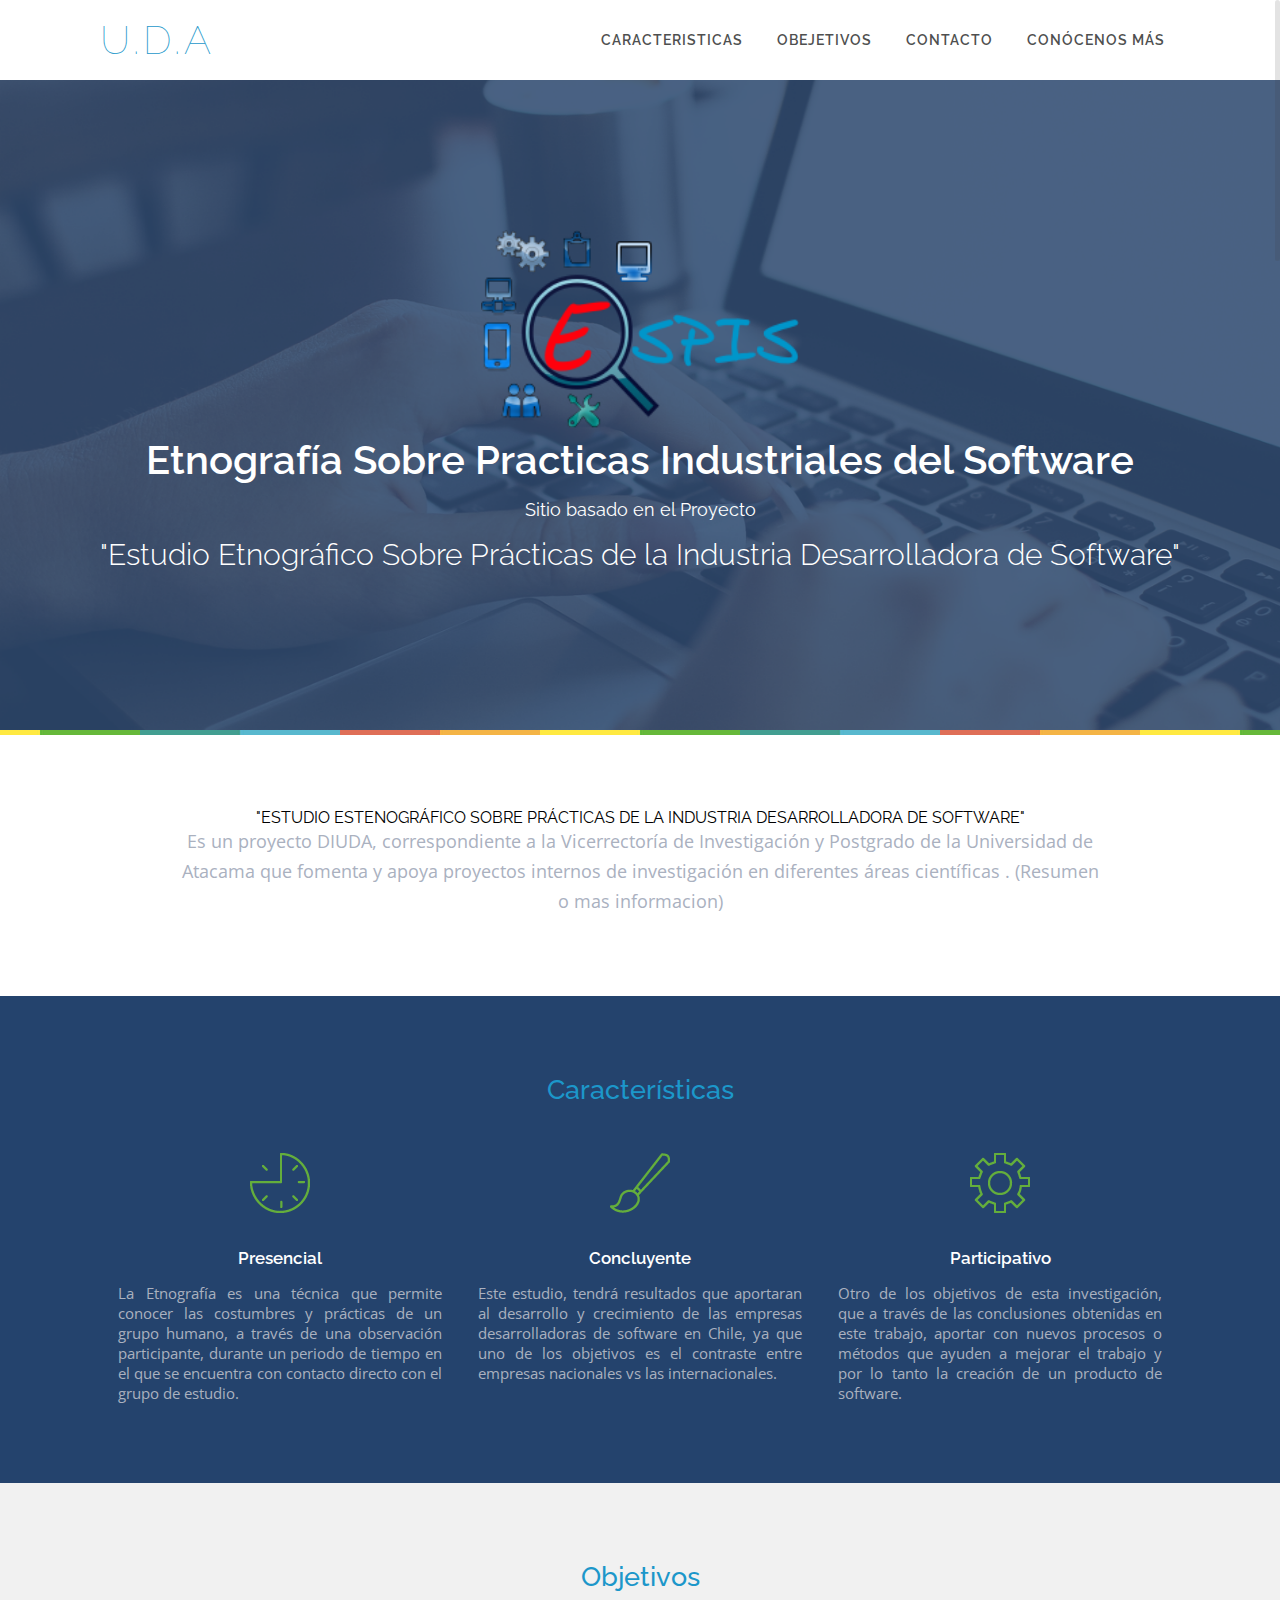
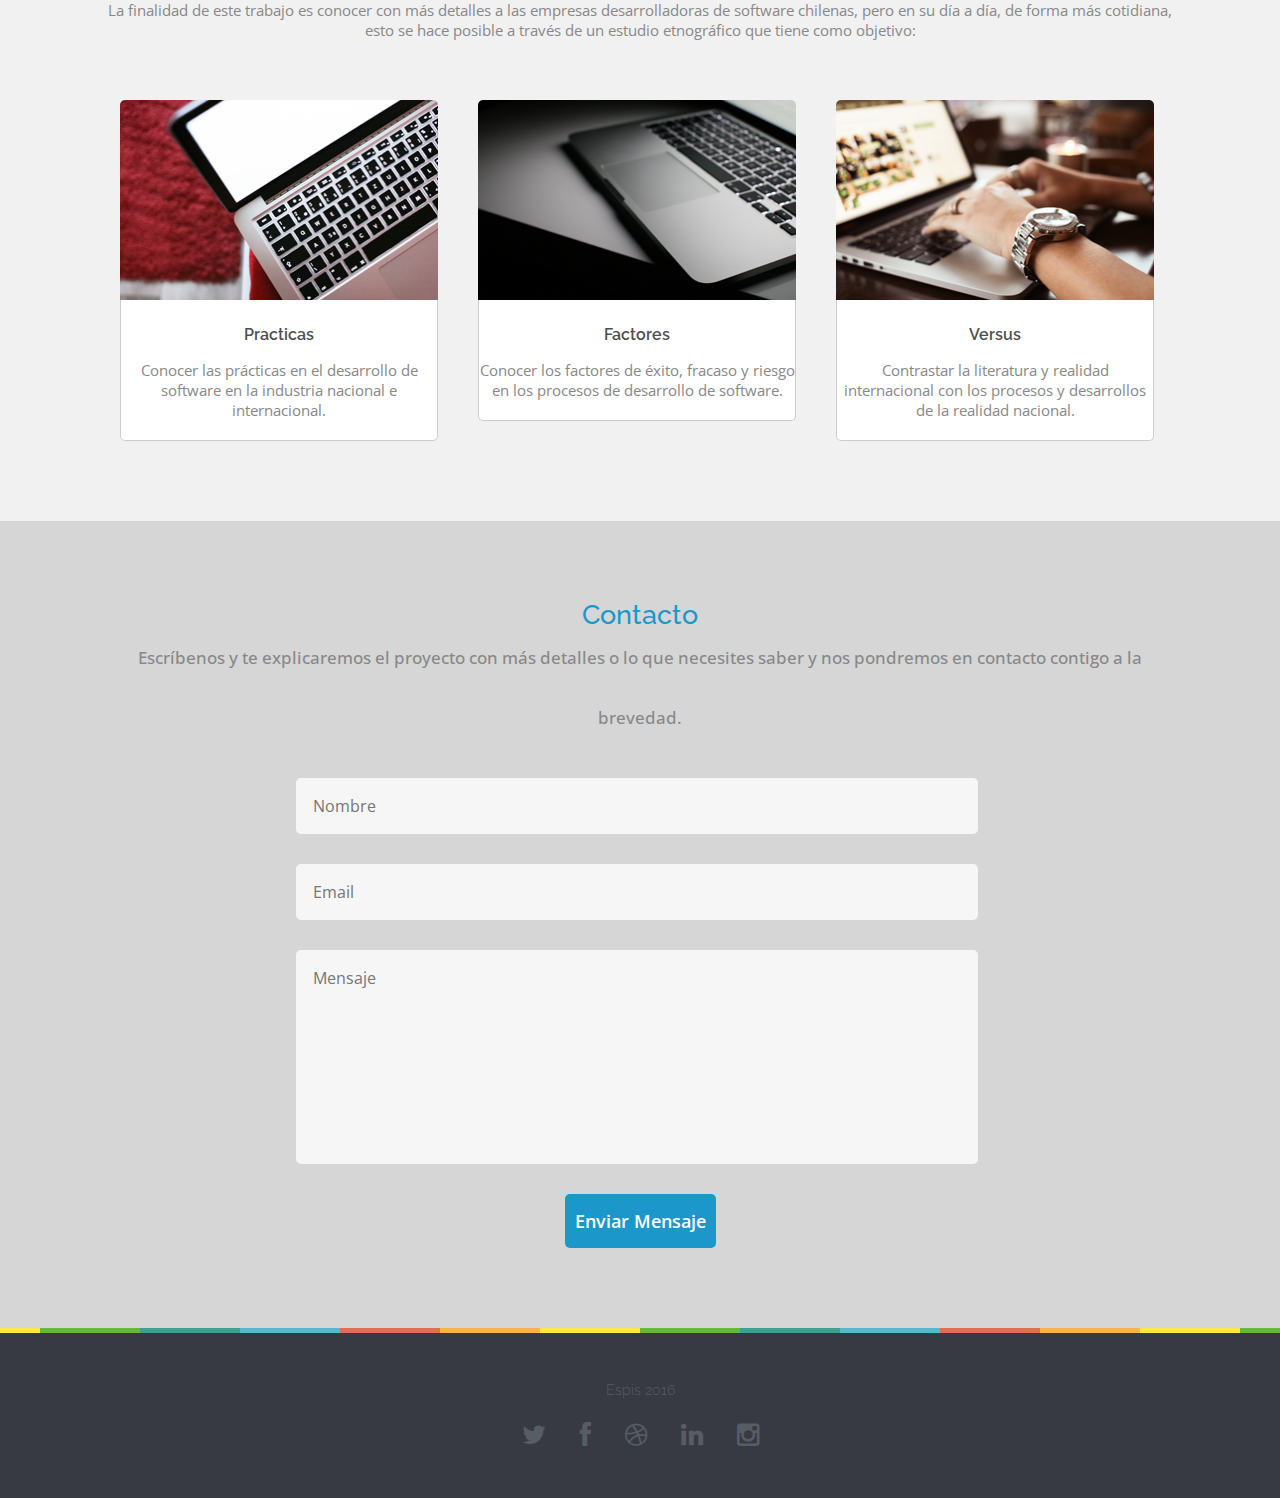
==== index.html @ ec748920 "primer respaldo de Espis" ====
<!DOCTYPE html PUBLIC "-//W3C//DTD XHTML 1.0 Transitional//EN" "http://www.w3.org/TR/xhtml1/DTD/xhtml1-transitional.dtd">
<html xmlns="http://www.w3.org/1999/xhtml">
<head>
<meta http-equiv="Content-Type" content="text/html; charset=utf-8" />
<meta name="viewport" content="width=device-width, initial-scale=1.0">
<title>ESPIS- Proyecto DIUDA 2016</title>
<link rel="stylesheet" type="text/css" href="style.css"/>
<link href='http://fonts.googleapis.com/css?family=Raleway:400,200,300,600,700,800' rel='stylesheet' type='text/css'>
<link href='http://fonts.googleapis.com/css?family=Open+Sans:400,700,800,600,300,200' rel='stylesheet' type='text/css'>
<link href="css/font-awesome.min.css" rel="stylesheet" media="screen">
<link href="css/responsive.css" rel="stylesheet" media="screen" type="text/css"/>
<link rel="stylesheet" href="sidr/stylesheets/jquery.sidr.dark.css">
<script src="js/jquery.min.js"></script>
<script src="sidr/jquery.sidr.min.js"></script>
<script type="text/javascript" src="js/smoothscroll.js"></script>

</head>

<body>
	<div class="header">
    	<div class="container">
    		
            
  <!--Logo------------------------------------------------------------------------------------------------------------------------------->          
            <div class="logo-menu">
        		<div class="logo">
              
                <h1><a href="http://www.uda.cl/">U.D.A</a></h1>
            	
                </div>
                <!--<a id="simple-menu" href="#sidr">Toggle menu</a>-->
                <div id="mobile-header">
<a class="responsive-menu-button" href="#"><img src="images/11.png"/></a>
</div>
            	<div class="menu" id="navigation">
            		<ul>
                    	<li><a href="#features">Caracteristicas</a></li>
                        <li><a href="#stories">Obejetivos</a></li>
                        <li><a href="#contact">Contacto</a></li>
                        <li><a href="conocenosmas.html">Conócenos más</a></li>
                    </ul>
            	</div>
        	</div>
        </div>
    </div>
  <!--Banner------------------------------------------------------------------------------------------------------------------>  
    <div class="banner">
    	<div class="container">
        	<div class="header-text">
            	<div class="story-img"><img src="images/ESPIS.png"/></div>
            	<p class="big-text"><h2>Etnografía Sobre Practicas Industriales del Software</h2></p>
               <!-- <h2>Extant Your Creative Thoughts</h2>
                <p class="small-text">Extant is a free html5 template designed by <a href="www.html5layouts.com">HTML5 Layouts</a> and released under common creative licence 3.0</p>-->
                 <p class="small-text">Sitio basado en el Proyecto</p> 
                <p class="big-text">"Estudio Etnográfico Sobre Prácticas de la Industria Desarrolladora de Software"</p>
                
               <!-- <div class="button-section">
                	<ul>
                    	<li><a href="#" class="top-button white">Learn More</a></li>
                        <li><a href="#" class="top-button green">Get Started</a></li>
                    </ul>
                </div>
                -->
                
            </div>
        </div>
    </div>
    
    <div class="color-border">
    </div>
    
    
    
  <!--Extant Bloque en Blanco------------------------------------------------------------------------------------------------>  
    <div class="desc">
    	<div class="container">
        
       
        	<h3>"ESTUDIO ESTENOGRÁFICO SOBRE PRÁCTICAS DE LA INDUSTRIA DESARROLLADORA DE SOFTWARE"</h3>
            <p></p>
            <p>Es un proyecto DIUDA, correspondiente a la Vicerrectoría de Investigación y Postgrado de la Universidad de Atacama que fomenta y apoya proyectos internos de investigación en diferentes áreas científicas . (Resumen o mas informacion)</p>
        </div>
    </div>
  <!--Caractaeristicas --------------------------------------------------------------------------------------------------------------->  
    <div class="features" id="features">
    	<div class="container">
        	<h3 class="text-head">Características</h3>
        	<div class="features-section">
                <ul>
                	<li>
                    	<div class="feature-icon icon2"></div>
                     	<h4>Presencial</h4>
                        <p align="justify">La Etnografía es una técnica que permite conocer las costumbres y prácticas de un grupo humano, a través de una observación participante, durante un periodo de tiempo en el que se encuentra con contacto directo con el grupo de estudio.</p>
                     </li>
                     <li>
                    	<div class="feature-icon icon1"></div>
                     	<h4>Concluyente</h4>
                        <p align="justify">Este estudio, tendrá resultados que aportaran al desarrollo y crecimiento de las empresas desarrolladoras de software en Chile, ya que uno de los objetivos es el contraste entre empresas nacionales vs las internacionales.</p>
                     </li>
                     <li>
                    	<div class="feature-icon icon3"></div>
                     	<h4>Participativo</h4>
                        <p align="justify">Otro de los objetivos de esta investigación, que a través de las conclusiones obtenidas en este trabajo, aportar con nuevos procesos o métodos que ayuden a mejorar el trabajo y por lo tanto la creación de un producto de software. </p>
                     </li>
                </ul>
            </div>
        </div>
    </div>
   
 <!--Objetivos------------------------------------------------------------------------------------------------------------------------->   
    <div class="stories" id="stories">
    	<div class="container">
        	<h3 class="text-head">Objetivos</h3>
            <div class="story-boxa">
            <p> La finalidad de este trabajo es conocer con más detalles a las empresas desarrolladoras de software  chilenas, pero en su día a día, de forma más cotidiana, esto se hace posible a través  de un estudio etnográfico que tiene como objetivo:</p>
        	</div>
            <div class="stories-section">
            	<ul>
                	<li>
                    	<a href="#">
                    	<div class="story-img"><img src="images/story1.png"/></div>
                        	<div class="story-box">
                            	<h4>Practicas</h4>
                        		<p>Conocer las prácticas en el desarrollo de software en la industria nacional e internacional.</p>
                        		
                            </div>
                        </a>
                    </li>
                    <li>
                    	<a href="#">
                    	<div class="story-img"><img src="images/story2.png"/></div>
                        	<div class="story-box">
                            	<h4>Factores</h4>
                        		<p>Conocer los factores de éxito, fracaso y riesgo en los procesos de desarrollo de software.</p>
                        		
                            </div>
                        </a>
                    </li>
                    <li>
                    	<a href="#">
                    	<div class="story-img"><img src="images/story3.png"/></div>
                        	<div class="story-box">
                            	<h4>Versus</h4>
                        		<p>Contrastar la literatura y realidad internacional con los procesos y desarrollos de la realidad nacional.</p>
                        		
                            </div>
                        </a>
                    </li>
                </ul>
            </div>
        </div>
    </div>
    
    
    
    
 <!--Contacto--------------------------------------------------------------------------------------------------------------->  	
    <div class="contact" id="contact">
    	<div class="container">
        	<h3 class="text-head">Contacto</h3>
            <p class="box-desc">Escríbenos y te explicaremos el proyecto con más detalles o lo que necesites saber y nos pondremos en contacto contigo a la brevedad.</p>
            	<div class="contact-section">
            		
                		<form action="envio.php" method="GET" >
                    		<input type="text" name="nombre" placeholder="Nombre" />
                        	<input type="email" name="email" placeholder="Email"/>
                        	<textarea name="mensaje" placeholder="Mensaje" rows="6"></textarea>
                        	<button type="submit" class="submit">Enviar Mensaje</button>
                   		</form>
                	
            	</div>
        </div>
    </div>
  
    <div class="color-border">
    </div>
   
   
   <!-- Footer------------------------------------------------------------------------------------------------------------------------->
    <div class="footer">
        	<div class="container">
            	<div class="infooter">
                <p class="copyright">Espis 2016 </p>
            	</div>
            <ul class="socialmedia">
                <li><a href=""><i class="icon-twitter"></i></a></li>
                <li><a href=""><i class="icon-facebook"></i></a></li>
                <li><a href=""><i class="icon-dribbble"></i></a></li>
                <li><a href=""><i class="icon-linkedin"></i></a></li>
                <li><a href=""><i class="icon-instagram"></i></a></li>
            </ul>
            </div>
        </div>
        
        
    <!-- Script------------------------------------------------------------------------------------------------------------------------------>    
        <script type="text/javascript" src="js/jquery.nicescroll.min.js"></script>
        <script type="text/javascript">		
			 $(document).ready(function() {
				$('#simple-menu').sidr({
				side: 'right'
			});
			});
			$('.responsive-menu-button').sidr({
				name: 'sidr-main',
				source: '#navigation',
				side: 'right'

				});
			$(document).ready(
			function() {
			$("html").niceScroll({cursorborder:"0px solid #fff",cursorwidth:"5px",scrollspeed:"70"});
			}
			);
		</script>
</body>
</html>
---- style.css ----
/* CSS Document */

/* http://meyerweb.com/eric/tools/css/reset/ 
   v2.0 | 20110126
   License: none (public domain)
*/

html, body, div, span, applet, object, iframe,
h1, h2, h3, h4, h5, h6, p, blockquote, pre,
a, abbr, acronym, address, big, cite, code,
del, dfn, em, img, ins, kbd, q, s, samp,
small, strike, strong, sub, sup, tt, var,
b, u, i, center,
dl, dt, dd, ol, ul, li,
fieldset, form, label, legend,
table, caption, tbody, tfoot, thead, tr, th, td,
article, aside, canvas, details, embed, 
figure, figcaption, footer, header, hgroup, 
menu, nav, output, ruby, section, summary,
time, mark, audio, video {
	margin: 0;
	padding: 0;
	border: 0;
	font-size: 100%;
	font: inherit;
	vertical-align: baseline;
	font-family: 'Raleway', sans-serif;
}
/* HTML5 display-role reset for older browsers */
article, aside, details, figcaption, figure, 
footer, header, hgroup, menu, nav, section {
	display: block;
}
body {
	line-height: 1;	
}
ol, ul {
	list-style: none;
}
blockquote, q {
	quotes: none;
}
blockquote:before, blockquote:after,
q:before, q:after {
	content: '';
	content: none;
}
table {
	border-collapse: collapse;
	border-spacing: 0;
}
.header
{
	width: 100%;
	height: 80px;
	background-color: #fff;

}
.container
{
	width: 1080px;
	margin: 0 auto;
}

.logo
{
	float:left;
}
.logo h1 a
{
	font-family: 'Raleway', sans-serif;
	text-decoration: none;
	color: #1C97CA;
	font-size: 40px;
	font-weight: 100;
	padding: 20px 0px;
	display: block;
	letter-spacing: 4px;
	text-transform: uppercase;
	
}
.menu
{
	float: right;
}
.menu ul li
{
	display: inline-block;
	padding: 33px 15px;
}
.menu ul li a
{
	float:right;
	font-family: 'Raleway', sans-serif;
	text-decoration: none;
	color: #4e4f4f;
	font-size: 14px;
	font-weight: 600;
	text-transform: uppercase;
	letter-spacing: 1px;
	transition: color 0.3s ease-in;
	-moz-transition: color 0.3s ease-in;
	-o-transition: color 0.3s ease-in;
	-webkit-transition: color 0.3s ease-in;
	-ms-transition: color 0.3s ease-in;
}
.menu ul li a:hover
{
	color: #1C97CA;
}
.banner
{
	background: url(images/picjumbo-bg5.png) no-repeat fixed 0% 0%/cover;
	padding: 150px 0px;
	cursor: default;
}
.header-text
{
	text-align:center;
	color: #fff;
}
.big-text
{
	font-size: 30px;
	line-height: 50px;
	font-family: 'Raleway', sans-serif;
	font-weight: 300;
}
.header-text h2
{
	font-size: 40px;
	font-weight: 600;
	font-family: 'Raleway', sans-serif;
	line-height: 60px;
}
.small-text
{
	width: 65%;
	margin: 0 auto;
	font-size: 18px;
	font-family: 'Raleway', sans-serif;
	font-weight: 400;
	line-height: 40px;
}
.small-text a
{
	color: #fff;
	border-bottom: 1px dotted #fff;
	text-decoration: none;
}
.button-section ul li
{
	display: inline-block;
	margin: 50px 20px;
}
.top-button
{
	
	text-decoration: none;
	border-radius: 5px;
	font-family: 'Raleway', sans-serif;
	font-weight: 600;
	font-size: 12px;
	text-transform: uppercase;
}
.green
{	color: #fff;
	padding: 17px 30px;
	background-color: #64AE3C;
}
.white
{
	background-color: #fff;
	padding: 17px 30px;
	color: #4e4f4f;
}
.color-border
{
	background:url(images/color_border.jpg) repeat-x scroll center top;
	width: 100%;
	float: left;
	display: block;
	height: 5px;
}
.features
{
	background: url(images/bg.png) repeat;
}
.desc
{
	font-family: 'Raleway', sans-serif;
	text-align: center;
	padding: 80px 0px;
	
}
.desc h2
{
	font-size: 30px;
	font-weight: 600;
	padding: 15px 0px;
}
.desc p
{
	font-size: 18px;
	font-weight: 400;
	line-height: 30px;
	width: 85%;
	margin: 0 auto;
	font-family: 'Open Sans', sans-serif;
	color: #aab1bf;
}
.features
{
	padding: 80px 0px;
	background-color: #24436d;
	float: left;
	width: 100%;
}
.features-section
{
	text-align: center;
}

.banner2
{
	padding: 80px 0px;
	background-color: #24436d;
	/*background-color:#f6f9fc;*/
	float: left;
	width: 100%;
	
}
.banner2-section
{
	text-align: center;
	margin: 50px 0px;
}




h3.text-head
{
	color: #1c97ca;
	font-size: 27px;
	font-weight: 500;
	font-family: 'Raleway', sans-serif;
	text-align: center;
}
p.box-desc
{
	color: #888;
	font-size: 17px;
	font-weight: 500;
	font-family: 'Open Sans', sans-serif;
	line-height: 60px;
	text-align: center;
}
.features-section ul
{
	margin: 50px 0px;
}
.features-section ul li
{
	width: 360px;
	display: block;
	text-align: center;
	float: left;
}
.feature-icon
{
	background:url(images/feature-icons.png) no-repeat;
	width: 60px;
	height: 60px;
	display: inline-block;
}
.icon1
{
	background-position: -1px -1px;
}
.icon2
{
	background-position: -68px -1px;
}
.icon3
{
	background-position: -136px -1px;
}
.features-section ul li h4
{
	font-size: 17px;
	font-weight: 600;
	color: #fff;
	font-family: 'Raleway', sans-serif;
	line-height: 50px;
	margin-top: 20px;
}
.features-section ul li p
{
	color: #aab1bf;
	font-size: 15px;
	line-height: 20px;
	width: 90%;
	margin: 0 auto;
	font-weight: 400;
	font-family: 'Open Sans', sans-serif;
	
}
.stories
{
	padding: 80px 0px;
	float: left;
	width: 100%;
	background: #f1f1f1;
}
.stories2
{
	padding: 80px 0px;
	float:left;
	width: 100%;
	background: #FFFFFF;
	
	
}
.stories-section ul li
{
	width: 318px;
	margin: 40px 20px 0px;
	border-radius: 5px;
	background-color: #fff;
	float: left;
	transition: all 0.3s ease-in;
	-moz-transition: all 0.3s ease-in;
	-o-transition: all 0.3s ease-in;
	-ms-transition: all 0.3s ease-in;
	-webkit-transition: all 0.3s ease-in;
}
.stories-section ul li a
{
	text-decoration: none;
}
.story-img img
{
	width: 318px;
	height: 200px;
	border-top-left-radius: 5px;
	border-top-right-radius: 5px;
}
.story-box
{
	border: 1px solid #ccc;
	border-bottom-left-radius: 5px;
	border-bottom-right-radius: 5px;
	border-top: none;
	text-align: center;
	padding: 10px 0px 20px;
}

.story-boxa
{
	/*border: 1px solid #ccc;*/
	border-bottom-left-radius: 5px;
	border-bottom-right-radius: 5px;
	border-top: none;
	text-align: center;
	padding: 10px 0px 20px;
	
}

.story-boxa p
{
	color: #888;
	font-family: 'Open Sans', sans-serif;
	font-size: 15px;
	font-weight: 400;
	line-height: 20px;
	
}


.story-boxb
{
	/*border: 1px solid #ccc;*/
	border-bottom-left-radius: 5px;
	border-bottom-right-radius: 5px;
	border-top: none;
	/*text-align: center;*/
	padding: 10px 0px 20px;
	
}

.story-boxb p
{
	color: #888;
	font-family: 'Open Sans', sans-serif;
	font-size: 15px;
	font-weight: 400;
	line-height: 20px;
	text-align:justify;
}



.story-box h4
{
	color: #4E4F4F;
	font-size: 16px;
	font-family: 'Raleway', sans-serif;
	font-weight: 600;
	line-height: 50px;
}



.story-box p
{
	color: #888;
	font-family: 'Open Sans', sans-serif;
	font-size: 15px;
	font-weight: 400;
	line-height: 20px;
	
}
.stories-section ul li:hover
{
	box-shadow: 0px 0px 6px 0px #ccc;
}
.contact
{
	padding: 80px 0px;
	width: 100%;
	float: left;
	font-family: 'Open Sans', sans-serif;
	background-color: #D6D6D6;
}

.contact2
{
	padding: 80px 0px;
	width: 100%;
	float: left;
	font-family: 'Open Sans', sans-serif;
	background-color: #ABABAB;
}
.contact-section
{
	width: 60%;
	margin: 0 auto;
	font-family: 'Open Sans', sans-serif;
}
form input
{
	background: none repeat scroll 0% 0% #F7F6F6;
	padding: 15px;
	width: 100%;
	border-radius: 5px;
	font-size: 16px;
	font-weight: 400;
	margin-top: 30px;
	font-family: 'Open Sans', sans-serif;
	box-shadow: none;
	border: 2px solid #f7f6f6;
	transition: all 0.5s ease-in;
	-moz-transition: all 0.5s ease-in;
	-o-transition: all 0.5s ease-in;
	-ms-transition: all 0.5s ease-in;
	-webkit-transition: all 0.5s ease-in;
	margin-left: -20px;
}
form textarea
{
	width: 100%;
    border-radius: 5px;
    box-shadow: none;
    background: none repeat scroll 0% 0% #F7F6F6;
    padding: 15px;
    font-size: 16px;
    font-weight: 400;
	height: 180px;
	margin-top: 30px;
	font-family: inherit;
	border: 2px solid #f7f6f6;
	font-family: 'Open Sans', sans-serif;
	resize: none;
	transition: all 0.5s ease-in;
	-moz-transition: all 0.5s ease-in;
	-ms-transition: all 0.5s ease-in;
	-o-transition: all 0.5s ease-in;
	-webkit-transition: all 0.5s ease-in;
	margin-left: -20px;
}
button.submit
{
	background: #1C97CA;
border: medium none;
color: #FFF;
padding: 15px 10px;
font-size: 18px;
font-weight: 600;
font-family: "Open Sans",sans-serif;
transition: all 0.3s ease 0s;
-o-transition: all 0.3s ease 0s;
-webkit-transition: all 0.3s ease 0s;
-ms-transition: all 0.3s ease 0s;
-moz-transition: all 0.3s ease 0s;
margin-top: 20px;
transition: background 0.3s ease-in;
cursor: pointer;
display: block;
margin: 30px auto 0px;
border-radius : 5px;
}
button.submit:hover
{
	background:#888;
}
form input:focus
{
	border: 2px solid #888;
	background-color: #fff;
}
form textarea:focus
{
	border: 2px solid #888;
	background-color: #fff;
}
.footer
{
	width: 100%;
	background-color: #373A42;
	float: left;
	padding: 50px 0px;
	text-align: center;
}
.footer p.copyright {
    color: #585C65;
    font-weight: 300;
    font-size: 14px;
}
.footer p.copyright a
{
	color: #585C65;
	text-decoration: none;
	border-bottom: 1px dotted #585c65;
}
ul.socialmedia {
    margin: 0;
    list-style:none;
    margin-top: 25px;
}
ul.socialmedia li {
    display: inline-block;
    margin-left: 15px;
	margin-right: 15px;
    color: #585c65;
    font-size: 26px;
}
ul.socialmedia li a {
    
    color: #585c65;
    font-size: 26px;
}

i.icon-twitter {
    -webkit-transition: all 0.3s;
    -moz-transition: all 0.3s;
    transition: all 0.3s;
}
i.icon-twitter:hover {
    height: 100%;
    color: #00acee;
}
i.icon-facebook {
    -webkit-transition: all 0.3s;
    -moz-transition: all 0.3s;
    transition: all 0.3s;
}
i.icon-facebook:hover {
    height: 100%;
    color: #3b5998;
}
i.icon-dribbble {
    -webkit-transition: all 0.3s;
    -moz-transition: all 0.3s;
    transition: all 0.3s;
}
i.icon-dribbble:hover {
    height: 100%;
    color: #ea4c89;
}
i.icon-linkedin {
    -webkit-transition: all 0.3s;
    -moz-transition: all 0.3s;
    transition: all 0.3s;
}
i.icon-linkedin:hover {
    height: 100%;
    color: #0e76a8;
}
i.icon-instagram {
    -webkit-transition: all 0.3s;
    -moz-transition: all 0.3s;
    transition: all 0.3s;

}
i.icon-instagram:hover {
    height: 100%;
    color: #3f729b;
}
ul.socialmedia li a {
    text-decoration: none;
}
.responsive-menu-button
{
	float: right;
	padding: 24px 0px;
}
#mobile-header {
display: none;
}
---- css/responsive.css ----
@media (min-width: 1080px) and (max-width: 1200px)
{
	.container
	{
		width: 1040px;
		margin: 0 auto;
		padding: 0px 20px;
	}
	.features-section ul li
	{
		width: 346px;
	}
	.stories-section ul li
	{
		width: 304px;
	}
	.story-img img
	{
		width: 304px;
		height: 195px;
	}
}
@media (min-width: 768px) and (max-width: 1080px)
{
	.container
	{
		width: 728px;
		margin: 0 auto;
	}
	.banner
	{
		padding: 100px 0px;
	}
	.big-text
	{
		font-size: 22px;
	}
	.header-text h2 
	{
    	font-size: 34px;
	}
	.small-text 
	{
    	width: 85%;
    	margin: 0px auto;
    	font-size: 16px;
	}
	.desc h2 {
    	font-size: 25px;
	}
	.desc p {
    	font-size: 16px;
	}
	.features-section ul li {
    	width: 242px;
	}
	.features-section ul li p {
   
    	font-size: 14px;
    	width: 95%;
	}
	.contact-section
	{
	width: 80%;
	margin: 0 auto;
	font-family: 'Open Sans', sans-serif;
	}
}
@media only screen 
and (min-device-width : 768px) 
and (max-device-width : 1024px) 
and (orientation : landscape) 
{
	.container
	{
		width: 728px;
		margin: 0 auto;
	}
	.banner
	{
		padding: 140px 0px;
	}
	.big-text
	{
		font-size: 22px;
	}
	.header-text h2 
	{
    	font-size: 34px;
	}
	.small-text 
	{
    	width: 85%;
    	margin: 0px auto;
    	font-size: 16px;
	}
	.desc h2 {
    	font-size: 25px;
	}
	.desc p {
    	font-size: 16px;
	}
	.features-section ul li {
    	width: 242px;
	}
	.features-section ul li p {
   
    	font-size: 14px;
    	width: 95%;
	}
	.contact-section
	{
	width: 80%;
	margin: 0 auto;
	font-family: 'Open Sans', sans-serif;
	}
}
@media (min-width: 640px) and (max-width: 768px)
{
	.container
	{
		width: 600px;
		margin: 0 auto;
		padding: 0px 20px;
	}
	.banner
		{
			padding: 140px 0px;
		}
		.big-text {
    		font-size: 20px;
		}
		.header-text h2 {
    		font-size: 30px;
    		line-height: 40px;
		}
		.small-text {
    		width: 90%;
	    	font-size: 16px;
    		line-height: 35px;
		}
		.desc {
    		padding: 60px 0px;
		}
		.desc h2 {
    		font-size: 22px;
		}
		.desc p {
    		font-size: 14px;
		}
		.features-section ul li {
    		display: block;
    		float: none;
    		width: 80%;
    		margin: 40px auto;
		}
		p.box-desc {
   	 		line-height: 30px;
		}
		.stories-section ul li {
   	 		float: none;;
   	 		margin: 40px auto;
		}	
		.features {
    		padding: 140px 0px;
		}
		.stories {
    		padding: 140px 0px;
		}
		.contact {
    		padding: 140px 0px;
    
		}
}
@media (min-width: 480px) and (max-width: 640px)
{
	.container
	{
		width: 440px;
		margin: 0 auto;
		padding: 0px 20px;
	}
	.banner
		{
			padding: 140px 0px;
		}
		.big-text {
    		font-size: 20px;
		}
		.header-text h2 {
    		font-size: 30px;
    		line-height: 40px;
		}
		.small-text {
    		width: 90%;
	    	font-size: 16px;
    		line-height: 35px;
		}
		.desc {
    		padding: 60px 0px;
		}
		.desc h2 {
    		font-size: 22px;
		}
		.desc p {
    		font-size: 14px;
			width: 100%;
		}
		.features-section ul li {
    		display: block;
    		float: none;
    		width: 80%;
    		margin: 40px auto;
		}
		p.box-desc {
   	 		line-height: 30px;
		}
		.stories-section ul li {
   	 		float: none;;
   	 		margin: 40px auto;
		}	
		.features {
    		padding: 140px 0px;
		}
		.stories {
    		padding: 140px 0px;
		}
		.contact {
    		padding: 140px 0px;
    
		}
}
@media (min-width: 20px) and (max-width: 480px)
{
	.container
	{
		width: 280px;
		margin: 0 auto;
		padding: 0px 20px;
	}
	.banner
		{
			padding: 140px 0px 60px;;
		}
		.big-text {
    		font-size: 15px;
		}
		.header-text h2 {
    		font-size: 26px;
    		line-height: 40px;
		}
		.small-text {
    		width: 90%;
	    	font-size: 15px;
    		line-height: 35px;
		}
		.button-section ul li {
    		margin: 50px 12px;
		}
		.white, .green {
    		padding: 15px;
		}
		.desc {
    		padding: 60px 0px;
		}
		.desc h2 {
    		font-size: 22px;
		}
		.desc p {
    		font-size: 14px;
			width: 100%;
		}
		.features
		{
			padding: 140px 0px;
		}
		.features-section ul li {
    		display: block;
    		float: none;
    		width: 90%;
    		margin: 40px auto;
		}
		.features-section ul li p
		{
			width: 100%;
		}
		p.box-desc {
   	 		line-height: 30px;
			font-size: 14px;
		}
		.stories
		{
			padding: 140px 0px;
		}
		.stories-section ul li {
   	 		float: none;;
   	 		margin: 40px auto;
			width: 260px;
		}
		.story-img img {
    		height: 170px;
    		width: 260px;
		}
		.features {
    		padding: 60px 0px;
		}
		.stories {
    		padding: 60px 0px;
		}
		.contact {
    		padding: 140px 0px;
    
		}
		.contact-section {
    		width: 80%;
		}
		h3.text-head {
    		font-size: 20px;
		}
		.menu {
   			 display: none;
		}
		.logo {
			float: left;
		}
}
@media only screen and (max-width: 767px){
#mobile-header {
display: block;
}
.header
{
	position: fixed;
}
.banner {
    padding: 160px 0px 80px;
}
.menu
{
	display: none;
}
}
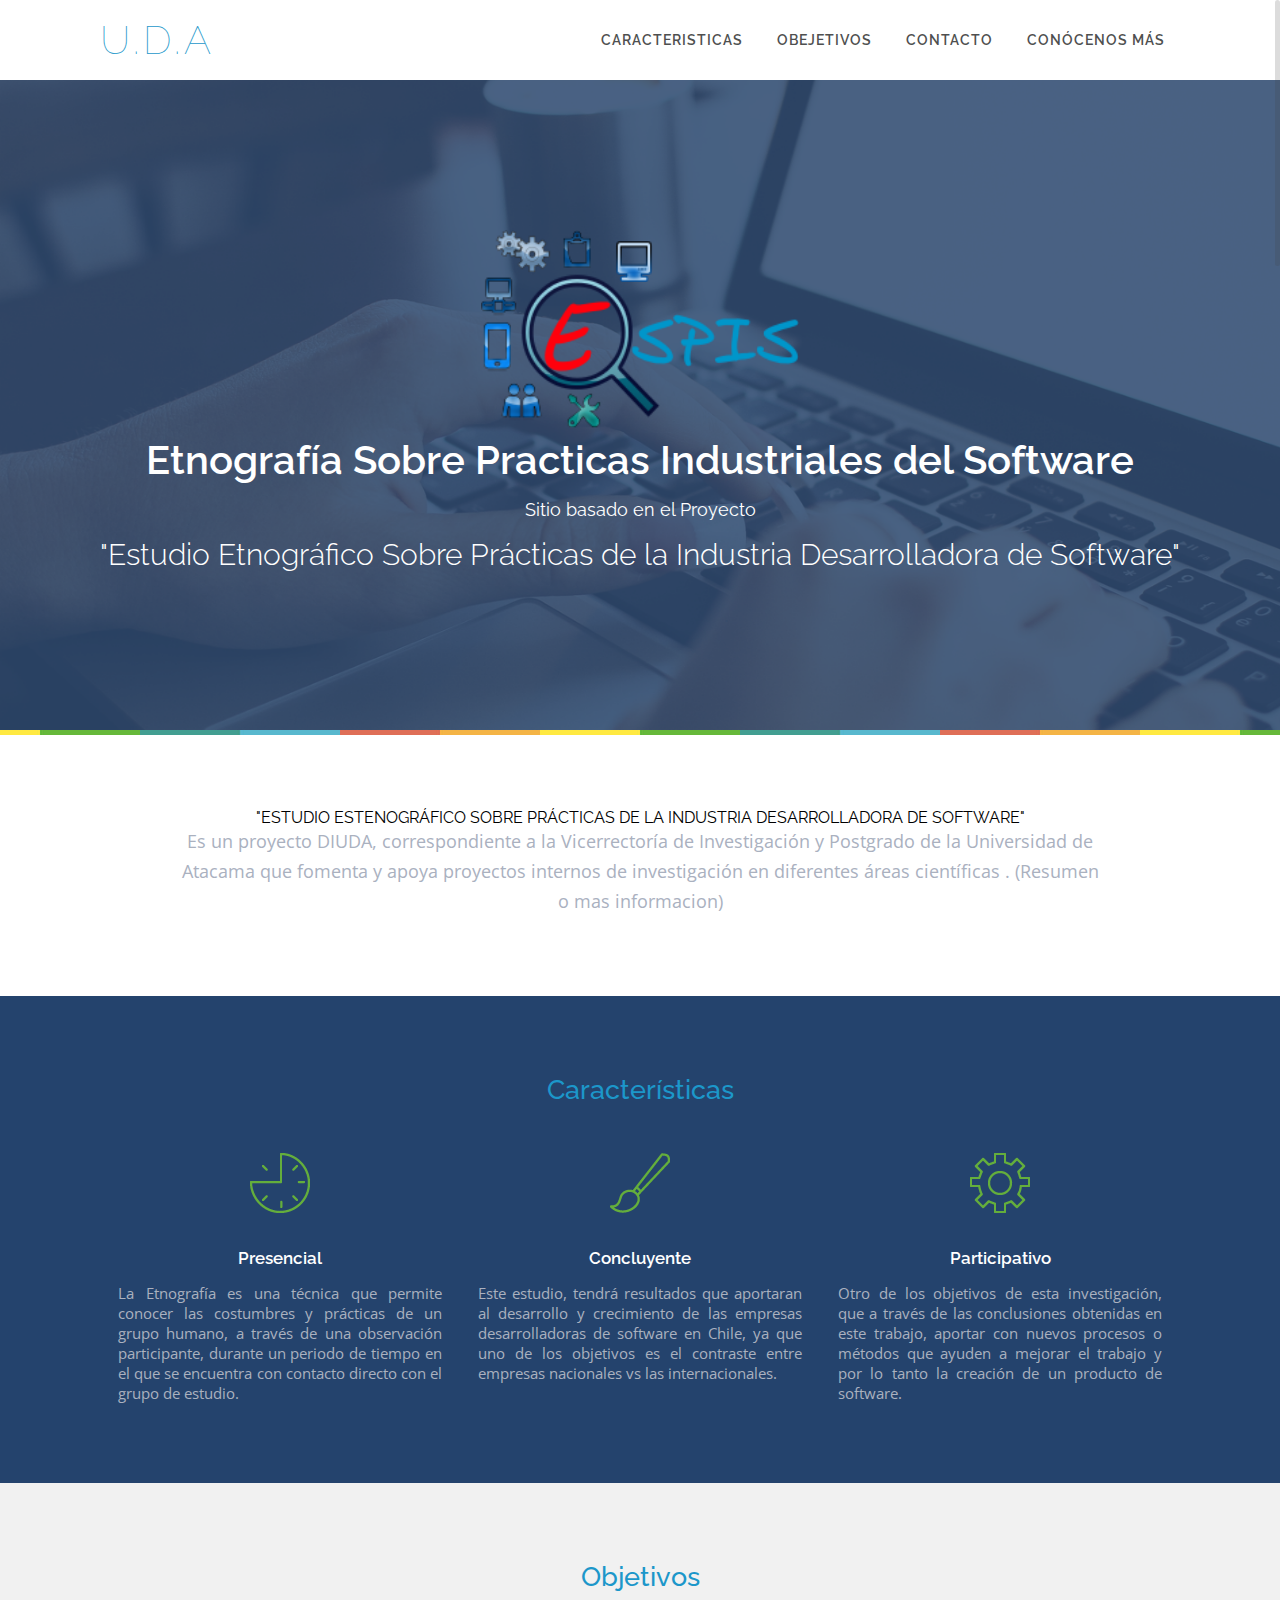
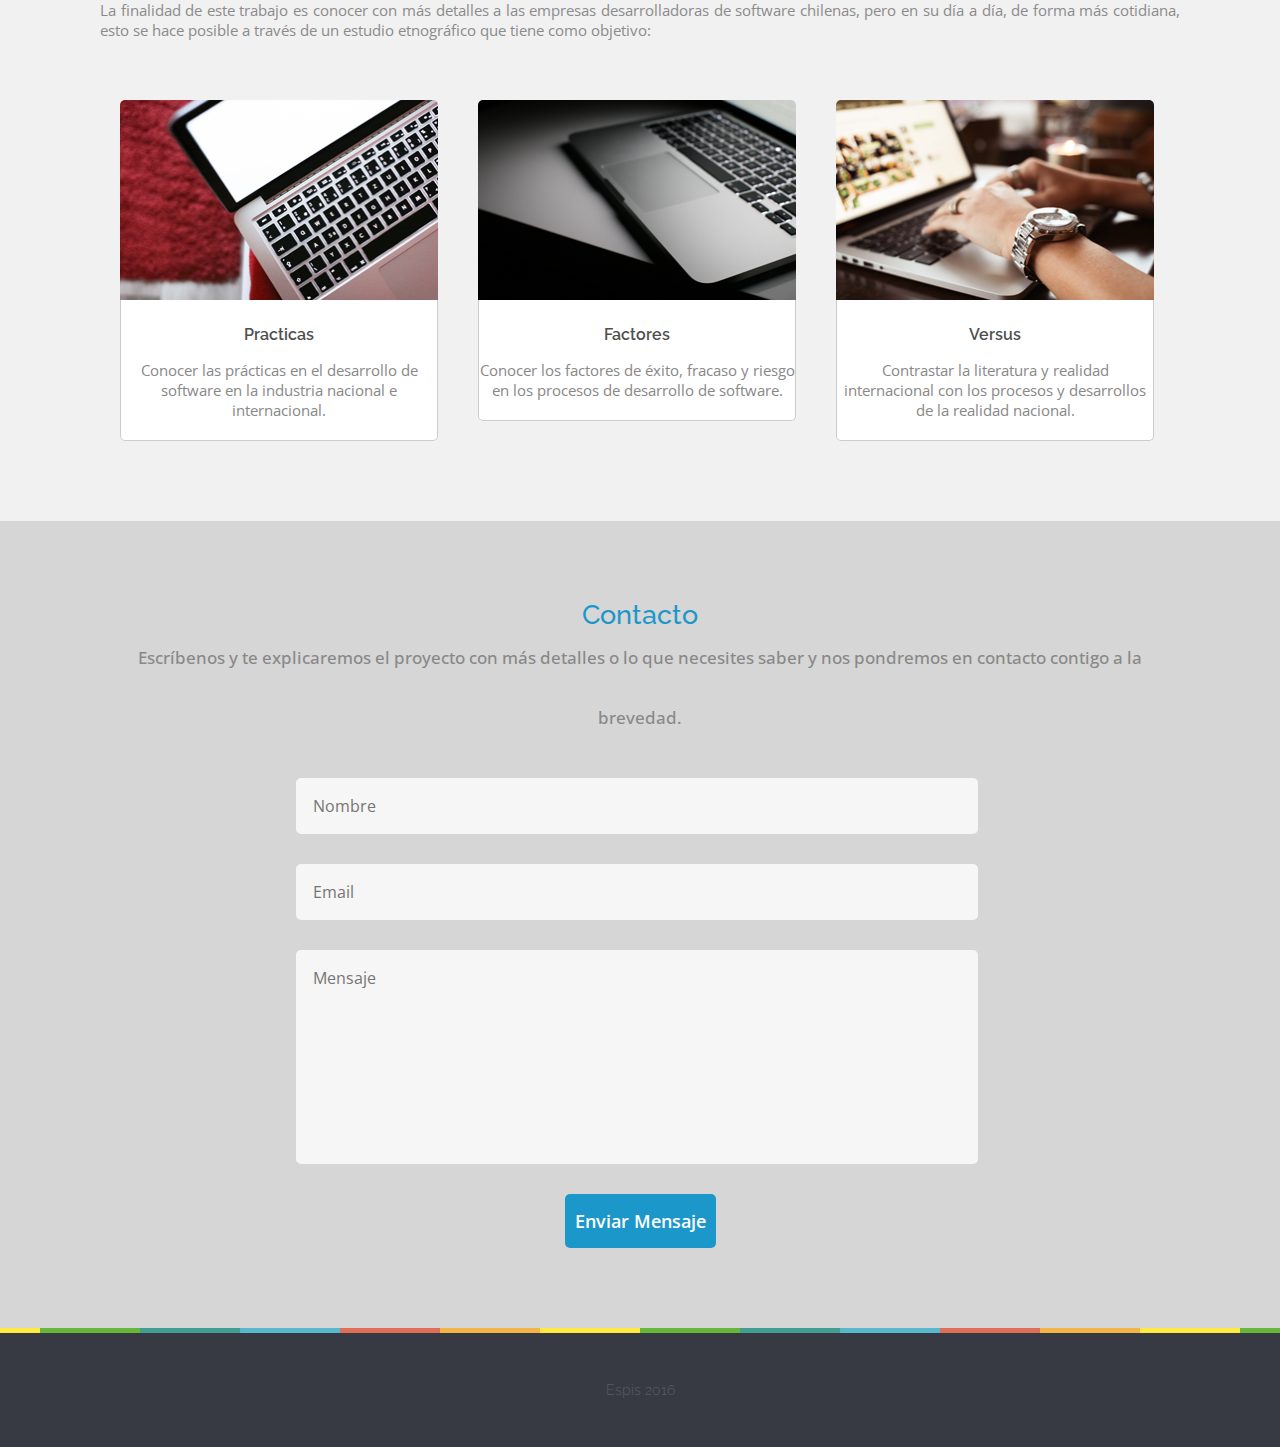
==== commit b39ce922: "solo falta probar el contacto" ====
--- a/index.html
+++ b/index.html
@@ -182,13 +182,13 @@
             	<div class="infooter">
                 <p class="copyright">Espis 2016 </p>
             	</div>
-            <ul class="socialmedia">
+           <!-- <ul class="socialmedia">
                 <li><a href=""><i class="icon-twitter"></i></a></li>
                 <li><a href=""><i class="icon-facebook"></i></a></li>
                 <li><a href=""><i class="icon-dribbble"></i></a></li>
                 <li><a href=""><i class="icon-linkedin"></i></a></li>
                 <li><a href=""><i class="icon-instagram"></i></a></li>
-            </ul>
+            </ul>-->
             </div>
         </div>
         
--- a/style.css
+++ b/style.css
@@ -378,6 +378,7 @@
 }
 
 
+
 .story-boxb
 {
 	/*border: 1px solid #ccc;*/
@@ -391,7 +392,7 @@
 
 .story-boxb p
 {
-	color: #888;
+	color: #e0e0e0;
 	font-family: 'Open Sans', sans-serif;
 	font-size: 15px;
 	font-weight: 400;
@@ -399,7 +400,68 @@
 	text-align:justify;
 }
 
-
+.story-boxc
+{
+	/*border: 1px solid #ccc;*/
+	border-bottom-left-radius: 5px;
+	border-bottom-right-radius: 5px;
+	border-top: none;
+	/*text-align: center;*/
+	padding: 10px 0px 20px;
+	
+}
+
+.story-boxc p
+{
+	color: #f9f9f9;
+	font-family: 'Open Sans', sans-serif;
+	font-size: 15px;
+	font-weight: 400;
+	line-height: 20px;
+	text-align:justify;
+}
+.story-boxa
+{
+	/*border: 1px solid #ccc;*/
+	border-bottom-left-radius: 5px;
+	border-bottom-right-radius: 5px;
+	border-top: none;
+	/*text-align: center;*/
+	padding: 10px 0px 20px;
+	
+}
+
+.story-boxa p
+{
+	color: #8b8b8b;
+	font-family: 'Open Sans', sans-serif;
+	font-size: 15px;
+	font-weight: 400;
+	line-height: 20px;
+	text-align:justify;
+}
+
+
+.story-boxf
+{
+	/*border: 1px solid #ccc;*/
+	border-bottom-left-radius: 5px;
+	border-bottom-right-radius: 5px;
+	border-top: none;
+	/*text-align: center;*/
+	padding: 10px 0px 20px;
+	
+}
+
+.story-boxf p
+{
+	color: #656565;
+	font-family: 'Open Sans', sans-serif;
+	font-size: 15px;
+	font-weight: 400;
+	line-height: 20px;
+	text-align:justify;
+}
 
 .story-box h4
 {
@@ -434,13 +496,22 @@
 	background-color: #D6D6D6;
 }
 
+.contact3
+{
+	padding: 80px 0px;
+	width: 100%;
+	float: left;
+	font-family: 'Open Sans', sans-serif;
+	background-color: #aeaeae;
+}
+
 .contact2
 {
 	padding: 80px 0px;
 	width: 100%;
 	float: left;
 	font-family: 'Open Sans', sans-serif;
-	background-color: #ABABAB;
+	background-color: #858585;
 }
 .contact-section
 {
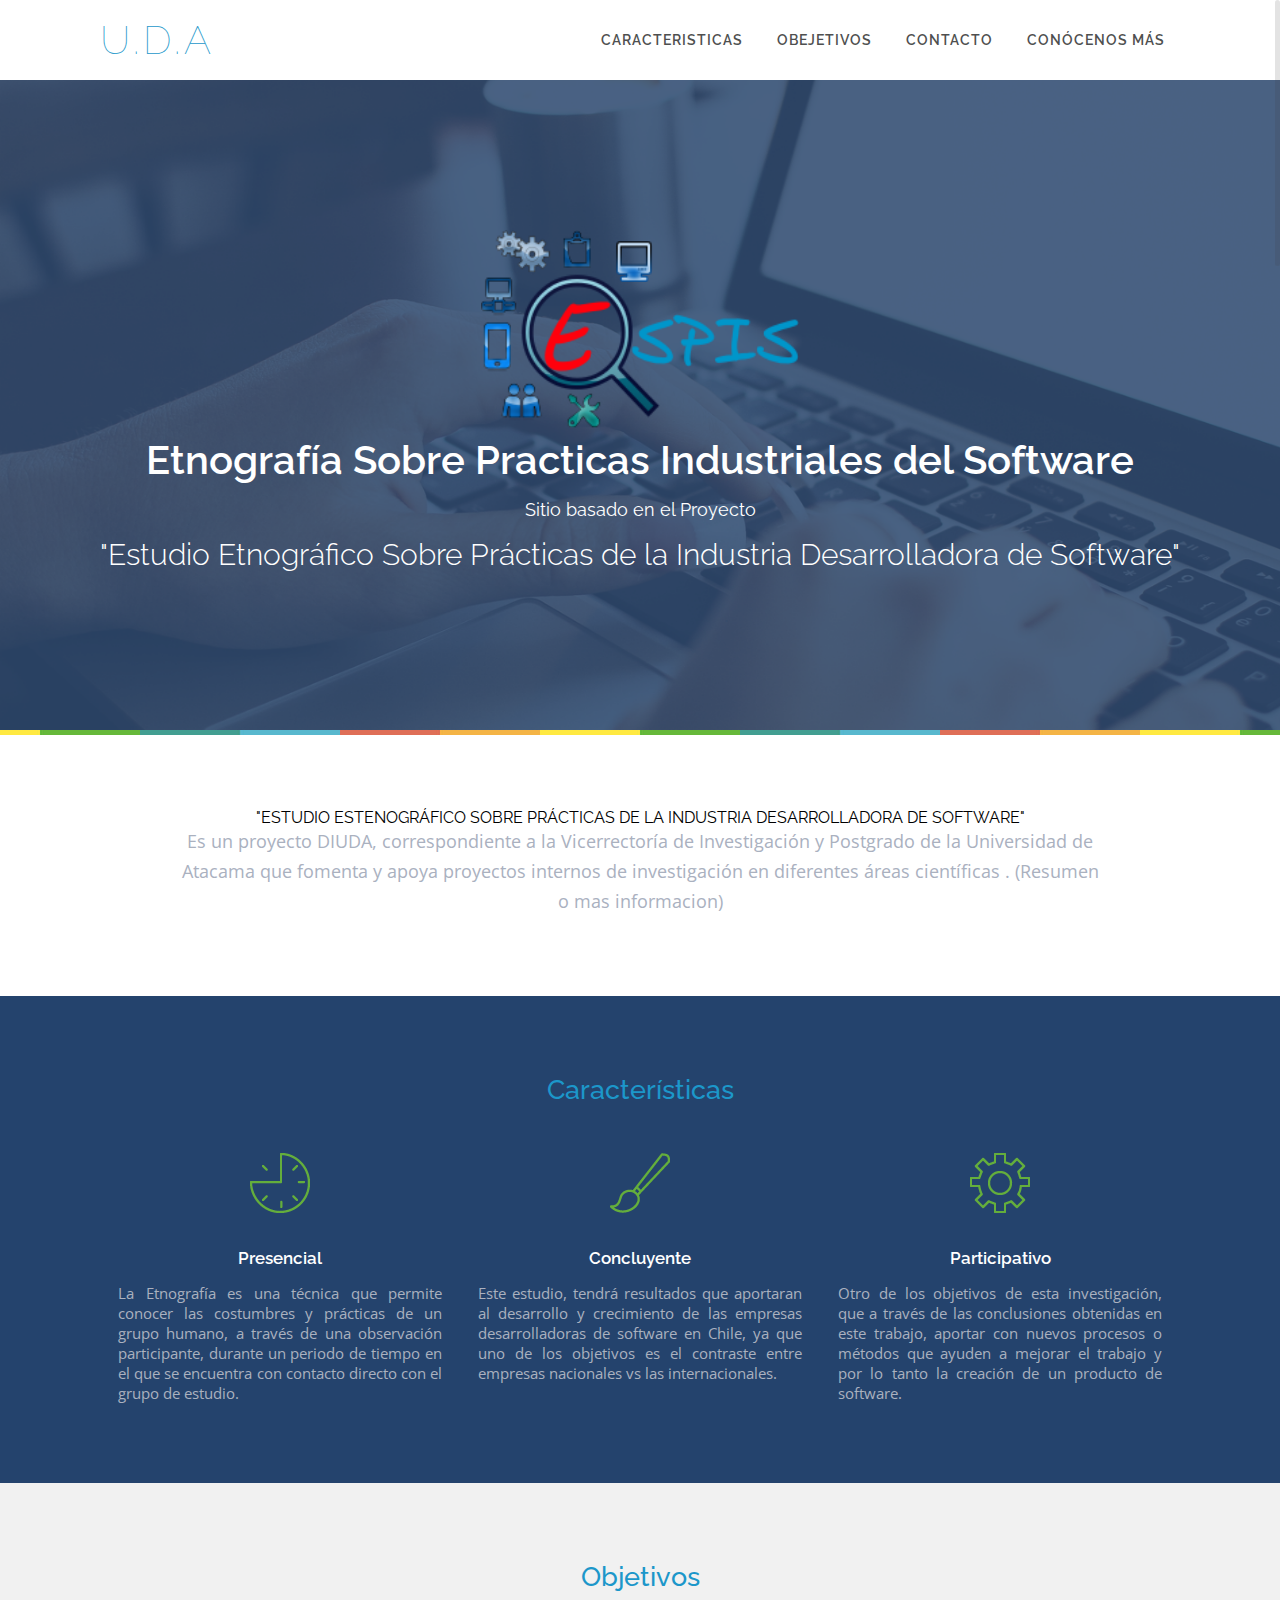
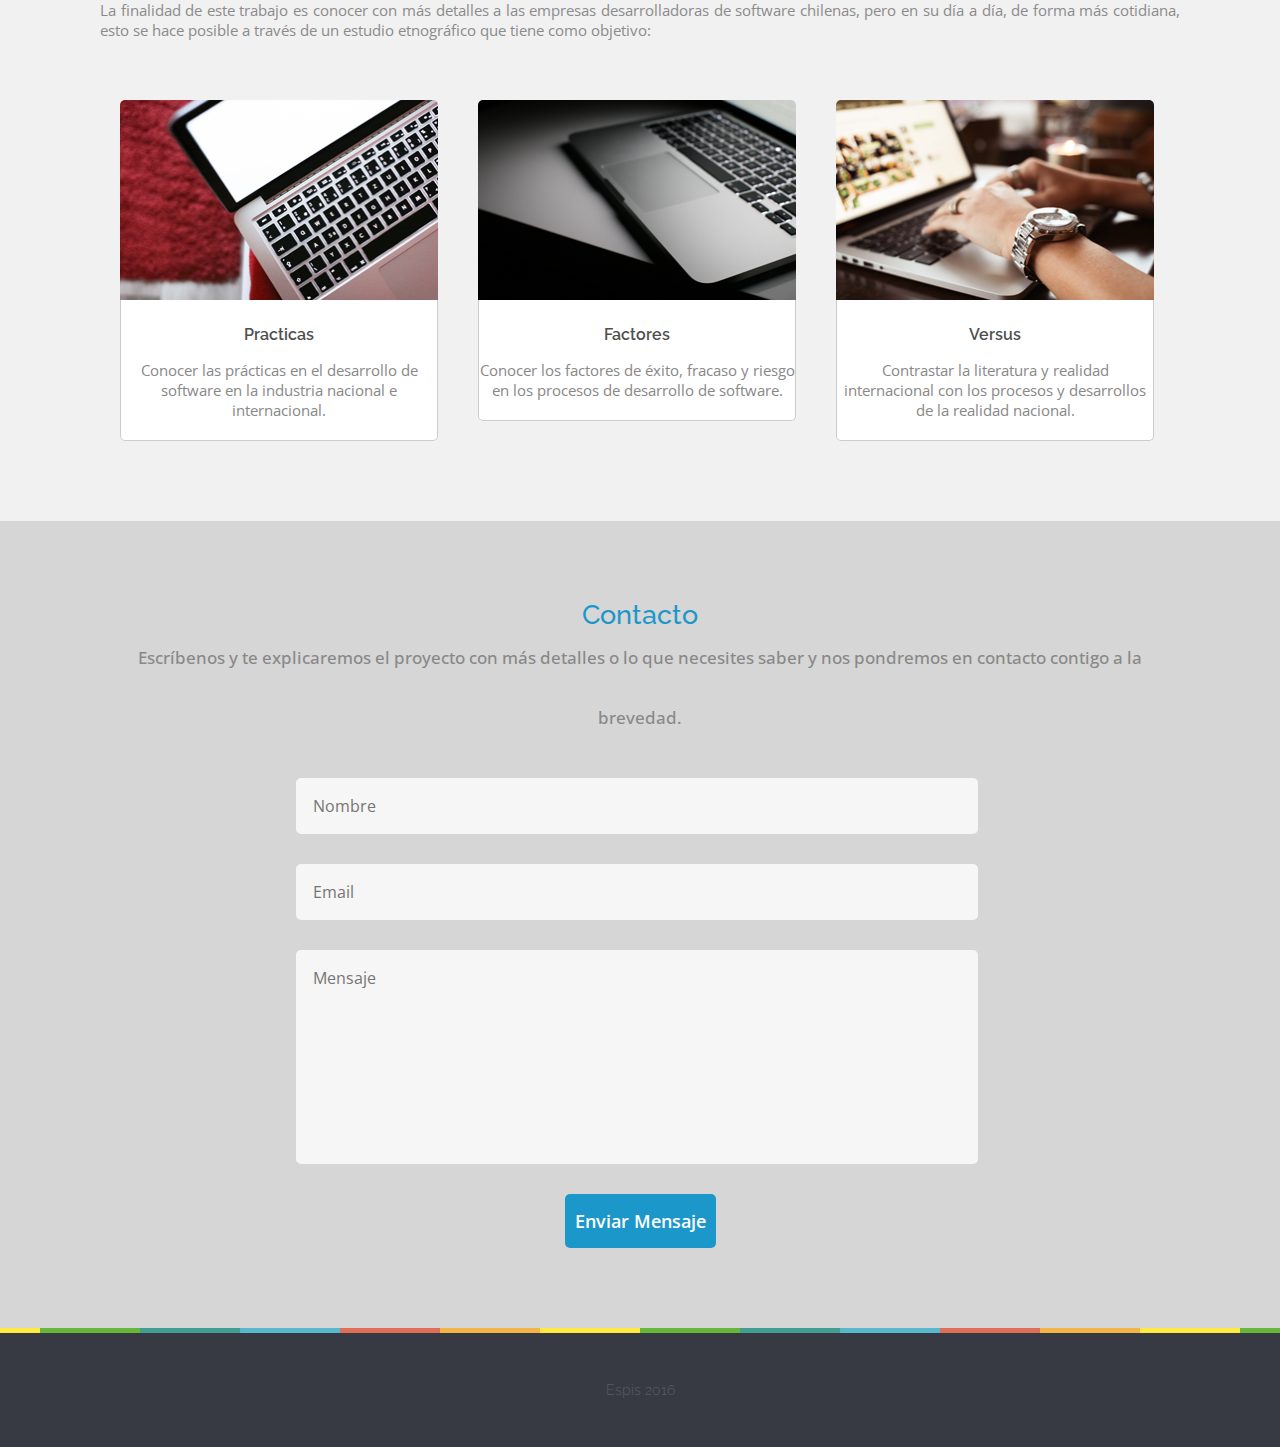
==== commit 35b9d3cb: "pagina lista para su publicacion" ====
--- a/index.html
+++ b/index.html
@@ -161,7 +161,7 @@
             <p class="box-desc">Escríbenos y te explicaremos el proyecto con más detalles o lo que necesites saber y nos pondremos en contacto contigo a la brevedad.</p>
             	<div class="contact-section">
             		
-                		<form action="envio.php" method="GET" >
+                		<form action="respuesta.php" method="GET" >
                     		<input type="text" name="nombre" placeholder="Nombre" />
                         	<input type="email" name="email" placeholder="Email"/>
                         	<textarea name="mensaje" placeholder="Mensaje" rows="6"></textarea>
